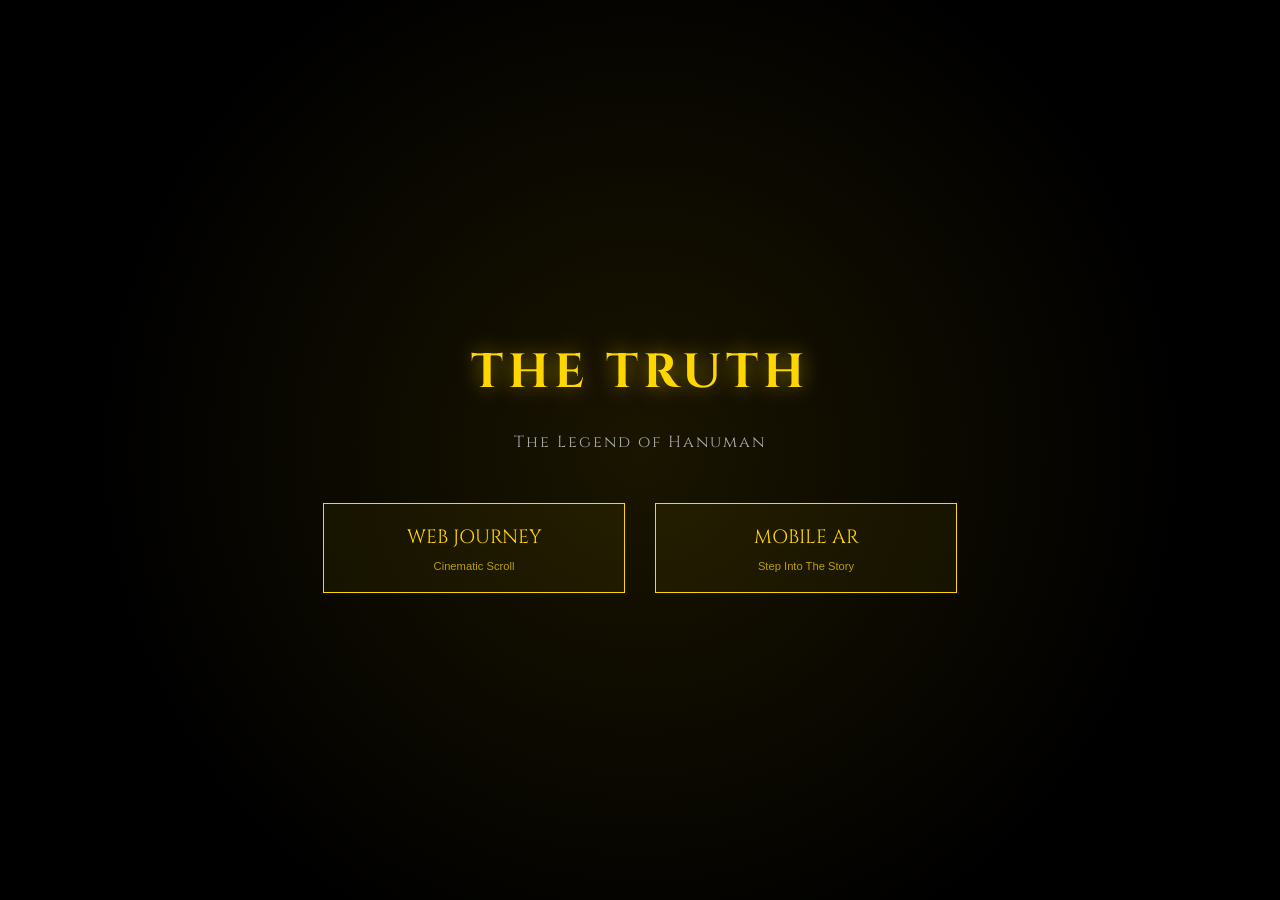
==== index.html @ b4ee8d06 "Final Polish 343" ====
<!DOCTYPE html>
<html lang="en">
<head>
    <meta charset="UTF-8">
    <meta name="viewport" content="width=device-width, initial-scale=1.0">
    <title>The Truth - The Legend of Hanuman</title>
    <link href="https://fonts.googleapis.com/css2?family=Cinzel:wght@700&display=swap" rel="stylesheet">
    <style>
        body {
            margin: 0;
            height: 100vh;
            background: #050505;
            display: flex;
            flex-direction: column;
            justify-content: center;
            align-items: center;
            font-family: 'Cinzel', serif;
            color: #FFD700;
            text-align: center;
            background-image: radial-gradient(circle at center, #1a1500 0%, #000000 70%);
        }
        h1 { font-size: 3rem; margin-bottom: 10px; letter-spacing: 5px; text-shadow: 0 0 20px rgba(255, 215, 0, 0.5); }
        p { margin-bottom: 50px; color: #aaa; letter-spacing: 2px; }
        
        .btn-container { display: flex; gap: 30px; flex-wrap: wrap; justify-content: center; }
        
        .choice-btn {
            padding: 20px 50px;
            border: 1px solid #FFD700;
            background: rgba(255, 215, 0, 0.05);
            color: #FFD700;
            font-size: 1.2rem;
            cursor: pointer;
            transition: all 0.4s;
            text-decoration: none;
            font-family: 'Cinzel', serif;
            display: flex;
            flex-direction: column;
            align-items: center;
            min-width: 200px;
        }
        
        .choice-btn:hover {
            background: #FFD700;
            color: #000;
            box-shadow: 0 0 30px rgba(255, 215, 0, 0.6);
            transform: translateY(-5px);
        }

        .btn-sub { font-size: 0.7rem; margin-top: 10px; opacity: 0.7; font-family: sans-serif; }
    </style>
</head>
<body>

    <h1>THE TRUTH</h1>
    <p>The Legend of Hanuman</p>

    <div class="btn-container">
        <a href="web.html" class="choice-btn">
            WEB JOURNEY
            <span class="btn-sub">Cinematic Scroll</span>
        </a>

        <a href="ar.html" class="choice-btn">
            MOBILE AR
            <span class="btn-sub">Step Into The Story</span>
        </a>
    </div>

</body>
</html>
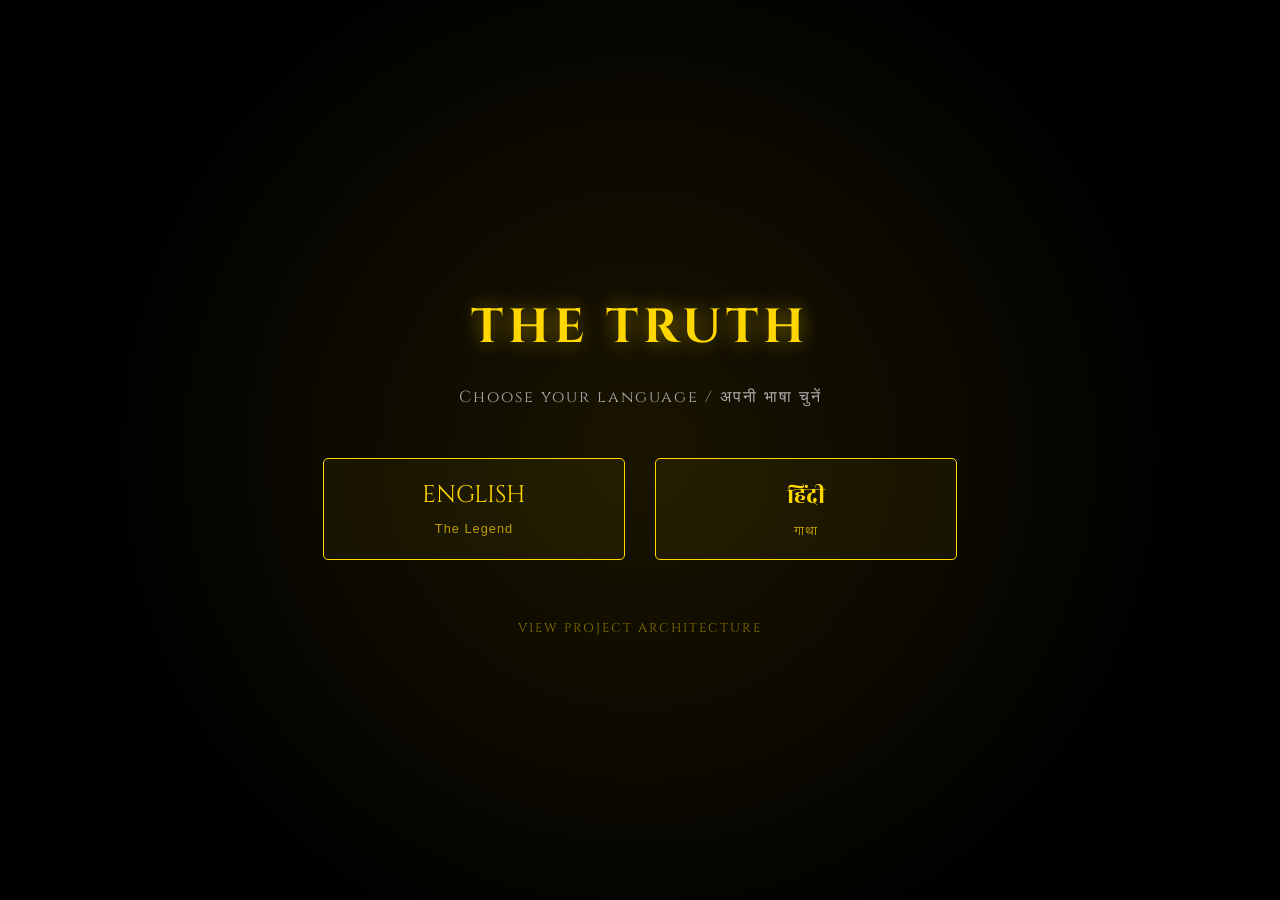
==== commit a4a856ef: "Added bilingual support (Hindi/English), AR gestures, and new audio logic" ====
--- a/index.html
+++ b/index.html
@@ -4,7 +4,10 @@
     <meta charset="UTF-8">
     <meta name="viewport" content="width=device-width, initial-scale=1.0">
     <title>The Truth - The Legend of Hanuman</title>
-    <link href="https://fonts.googleapis.com/css2?family=Cinzel:wght@700&display=swap" rel="stylesheet">
+    
+    <link rel="preconnect" href="https://fonts.googleapis.com">
+    <link href="https://fonts.googleapis.com/css2?family=Cinzel:wght@700&family=Rozha+One&display=swap" rel="stylesheet">
+    
     <style>
         body {
             margin: 0;
@@ -22,22 +25,25 @@
         h1 { font-size: 3rem; margin-bottom: 10px; letter-spacing: 5px; text-shadow: 0 0 20px rgba(255, 215, 0, 0.5); }
         p { margin-bottom: 50px; color: #aaa; letter-spacing: 2px; }
         
-        .btn-container { display: flex; gap: 30px; flex-wrap: wrap; justify-content: center; }
+        /* Container Logic */
+        .container { display: flex; gap: 30px; flex-wrap: wrap; justify-content: center; transition: opacity 0.5s; }
+        .hidden { display: none !important; opacity: 0; }
         
         .choice-btn {
             padding: 20px 50px;
             border: 1px solid #FFD700;
             background: rgba(255, 215, 0, 0.05);
             color: #FFD700;
-            font-size: 1.2rem;
+            font-size: 1.5rem;
             cursor: pointer;
             transition: all 0.4s;
-            text-decoration: none;
             font-family: 'Cinzel', serif;
             display: flex;
             flex-direction: column;
             align-items: center;
             min-width: 200px;
+            border-radius: 5px;
+            text-decoration: none;
         }
         
         .choice-btn:hover {
@@ -47,25 +53,88 @@
             transform: translateY(-5px);
         }
 
-        .btn-sub { font-size: 0.7rem; margin-top: 10px; opacity: 0.7; font-family: sans-serif; }
+        .hindi-font { font-family: 'Rozha One', serif; }
+        .btn-sub { font-size: 0.8rem; margin-top: 10px; opacity: 0.7; font-family: sans-serif; letter-spacing: 1px; }
+
+        /* Documentation Link */
+        .docs-link {
+            margin-top: 60px;
+            color: rgba(255, 215, 0, 0.5);
+            text-decoration: none;
+            font-size: 0.8rem;
+            letter-spacing: 2px;
+            border-bottom: 1px solid transparent;
+            transition: all 0.3s;
+            cursor: pointer;
+        }
+        .docs-link:hover { color: #FFD700; border-bottom: 1px solid #FFD700; }
     </style>
 </head>
 <body>
 
     <h1>THE TRUTH</h1>
-    <p>The Legend of Hanuman</p>
+    <p id="instruction-text">Choose your language / अपनी भाषा चुनें</p>
 
-    <div class="btn-container">
-        <a href="web.html" class="choice-btn">
-            WEB JOURNEY
-            <span class="btn-sub">Cinematic Scroll</span>
-        </a>
+    <div id="lang-selection" class="container">
+        <div class="choice-btn" onclick="selectLanguage('en')">
+            ENGLISH
+            <span class="btn-sub">The Legend</span>
+        </div>
 
-        <a href="ar.html" class="choice-btn">
-            MOBILE AR
-            <span class="btn-sub">Step Into The Story</span>
-        </a>
+        <div class="choice-btn hindi-font" onclick="selectLanguage('hi')">
+            हिंदी
+            <span class="btn-sub">गाथा</span>
+        </div>
     </div>
+
+    <div id="mode-selection" class="container hidden">
+        <div class="choice-btn" onclick="goToMode('web')">
+            SCROLL MODE
+            <span class="btn-sub">Relax & Read</span>
+        </div>
+
+        <div class="choice-btn" onclick="goToMode('ar')">
+            AR MODE
+            <span class="btn-sub">Walk Inside</span>
+        </div>
+    </div>
+
+    <a href="https://rexhav.github.io/TheTruthDocumentation/" target="_blank" class="docs-link">
+        VIEW PROJECT ARCHITECTURE
+    </a>
+
+    <script>
+        let selectedLang = 'en'; // Store user choice
+
+        function selectLanguage(lang) {
+            selectedLang = lang;
+            
+            // 1. Detect Device
+            const isMobile = /iPhone|Android|iPad/i.test(navigator.userAgent);
+            
+            if (isMobile) {
+                // If Mobile: Show Mode Selection (Web vs AR)
+                document.getElementById('lang-selection').classList.add('hidden');
+                document.getElementById('mode-selection').classList.remove('hidden');
+                
+                // Update instruction text based on language
+                const instruction = document.getElementById('instruction-text');
+                instruction.innerText = lang === 'hi' 
+                    ? "अनुभव चुनें (Choose Mode)" 
+                    : "Choose Experience Mode";
+                    
+            } else {
+                // If Desktop: Auto-redirect to Web
+                goToMode('web');
+            }
+        }
+
+        function goToMode(mode) {
+            // mode is either 'web' or 'ar'
+            console.log(`Going to ${mode} in ${selectedLang}`);
+            window.location.href = `${mode}.html?lang=${selectedLang}`;
+        }
+    </script>
 
 </body>
 </html>
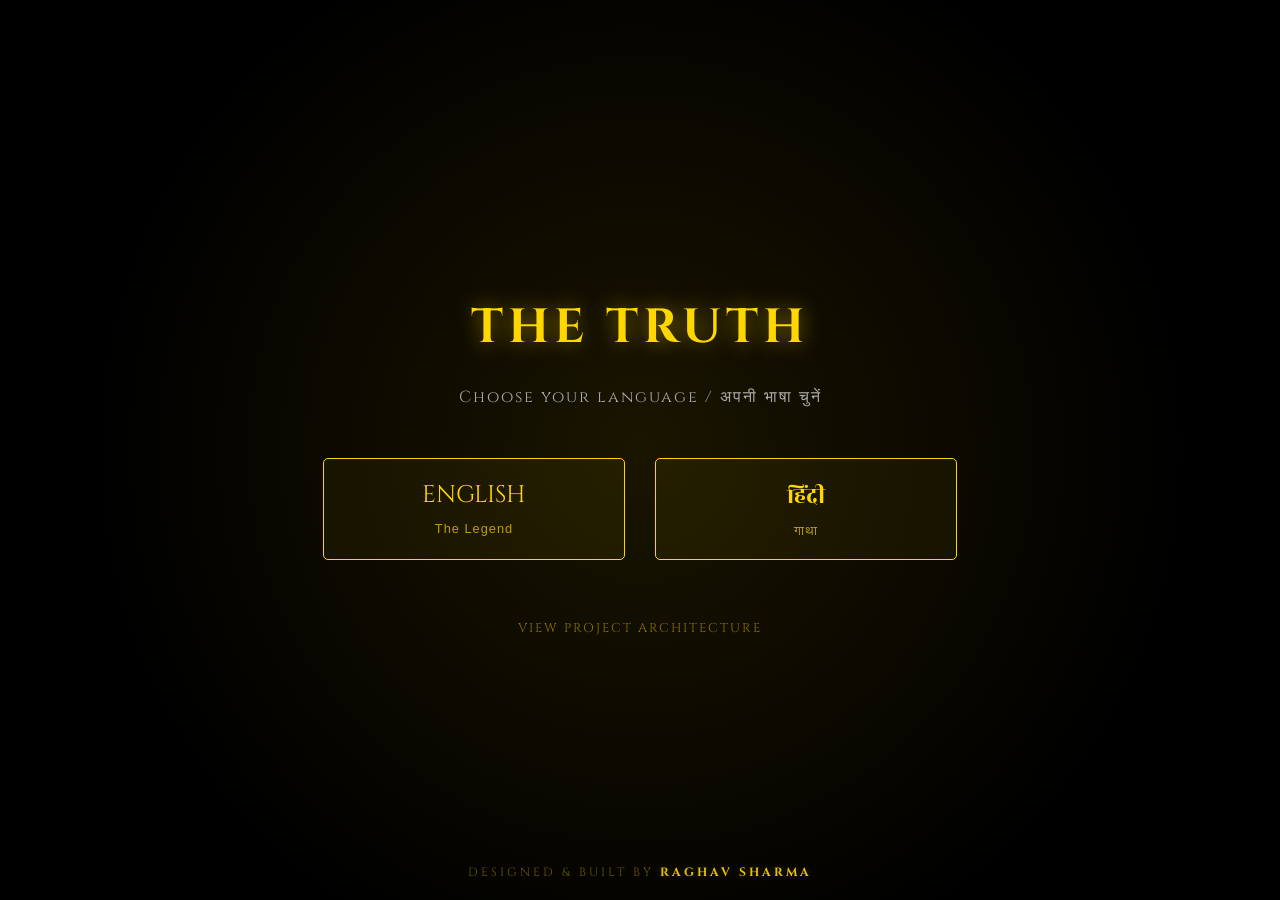
==== commit 4262a4a4: "Final Polish: Added creator credits, AR gestures, and Hindi fonts" ====
--- a/index.html
+++ b/index.html
@@ -68,6 +68,28 @@
             cursor: pointer;
         }
         .docs-link:hover { color: #FFD700; border-bottom: 1px solid #FFD700; }
+
+        /* 🔥 CREATOR SIGNATURE STYLES 🔥 */
+        .creator-credit {
+            position: fixed;
+            bottom: 20px;
+            width: 100%;
+            text-align: center;
+            font-family: 'Cinzel', serif;
+            font-size: 0.75rem;
+            color: rgba(255, 215, 0, 0.4); /* Faded Gold */
+            letter-spacing: 3px;
+            text-transform: uppercase;
+            pointer-events: none;
+            z-index: 100;
+        }
+
+        .creator-credit .highlight {
+            color: #FFD700;
+            font-weight: 700;
+            opacity: 0.9;
+            text-shadow: 0 0 10px rgba(255, 215, 0, 0.3);
+        }
     </style>
 </head>
 <body>
@@ -102,6 +124,10 @@
     <a href="https://rexhav.github.io/TheTruthDocumentation/" target="_blank" class="docs-link">
         VIEW PROJECT ARCHITECTURE
     </a>
+
+    <div class="creator-credit">
+        Designed & Built by <span class="highlight">RAGHAV SHARMA</span>
+    </div>
 
     <script>
         let selectedLang = 'en'; // Store user choice
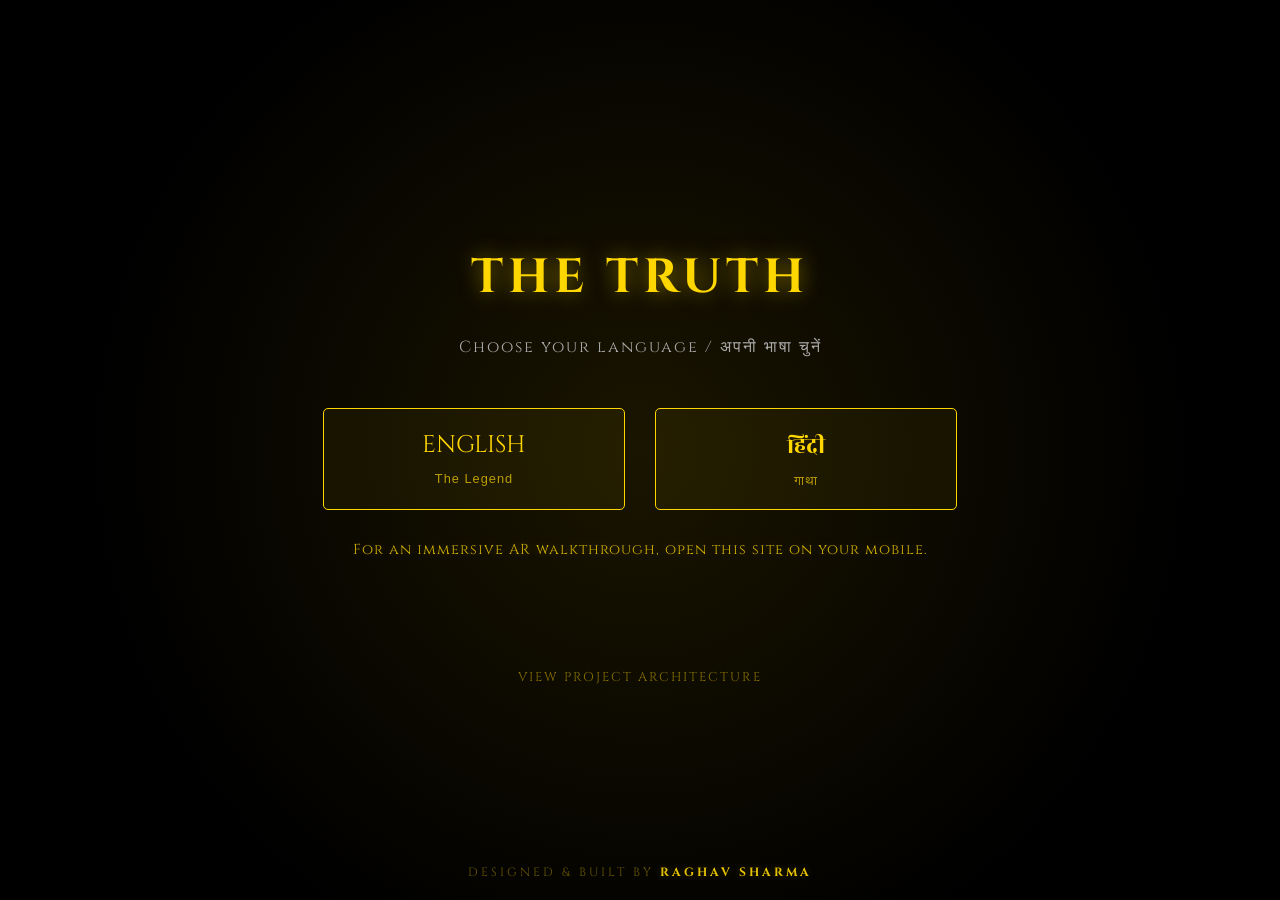
==== commit 80d4c880: "Final Polish v2 : Added creator credits, AR gestures, and Hindi fonts" ====
--- a/index.html
+++ b/index.html
@@ -90,6 +90,24 @@
             opacity: 0.9;
             text-shadow: 0 0 10px rgba(255, 215, 0, 0.3);
         }
+
+        /* 🔥 MOBILE HINT STYLE (DESKTOP ONLY) 🔥 */
+        #mobile-hint {
+            color: #FFD700;
+            font-family: 'Cinzel', serif;
+            font-size: 0.9rem;
+            margin-top: 30px;
+            letter-spacing: 1px;
+            opacity: 0.8;
+            text-shadow: 0 0 10px rgba(255, 215, 0, 0.3);
+            animation: pulse 3s infinite;
+        }
+        
+        @keyframes pulse {
+            0% { opacity: 0.6; }
+            50% { opacity: 1; }
+            100% { opacity: 0.6; }
+        }
     </style>
 </head>
 <body>
@@ -108,6 +126,10 @@
             <span class="btn-sub">गाथा</span>
         </div>
     </div>
+
+    <p id="mobile-hint" class="hidden">
+        For an immersive AR walkthrough, open this site on your mobile.
+    </p>
 
     <div id="mode-selection" class="container hidden">
         <div class="choice-btn" onclick="goToMode('web')">
@@ -132,11 +154,16 @@
     <script>
         let selectedLang = 'en'; // Store user choice
 
+        // 1. Detect Device Immediately
+        const isMobile = /iPhone|Android|iPad/i.test(navigator.userAgent);
+        
+        // 2. If Desktop -> Show the AR Hint
+        if (!isMobile) {
+            document.getElementById('mobile-hint').classList.remove('hidden');
+        }
+
         function selectLanguage(lang) {
             selectedLang = lang;
-            
-            // 1. Detect Device
-            const isMobile = /iPhone|Android|iPad/i.test(navigator.userAgent);
             
             if (isMobile) {
                 // If Mobile: Show Mode Selection (Web vs AR)
@@ -156,7 +183,6 @@
         }
 
         function goToMode(mode) {
-            // mode is either 'web' or 'ar'
             console.log(`Going to ${mode} in ${selectedLang}`);
             window.location.href = `${mode}.html?lang=${selectedLang}`;
         }
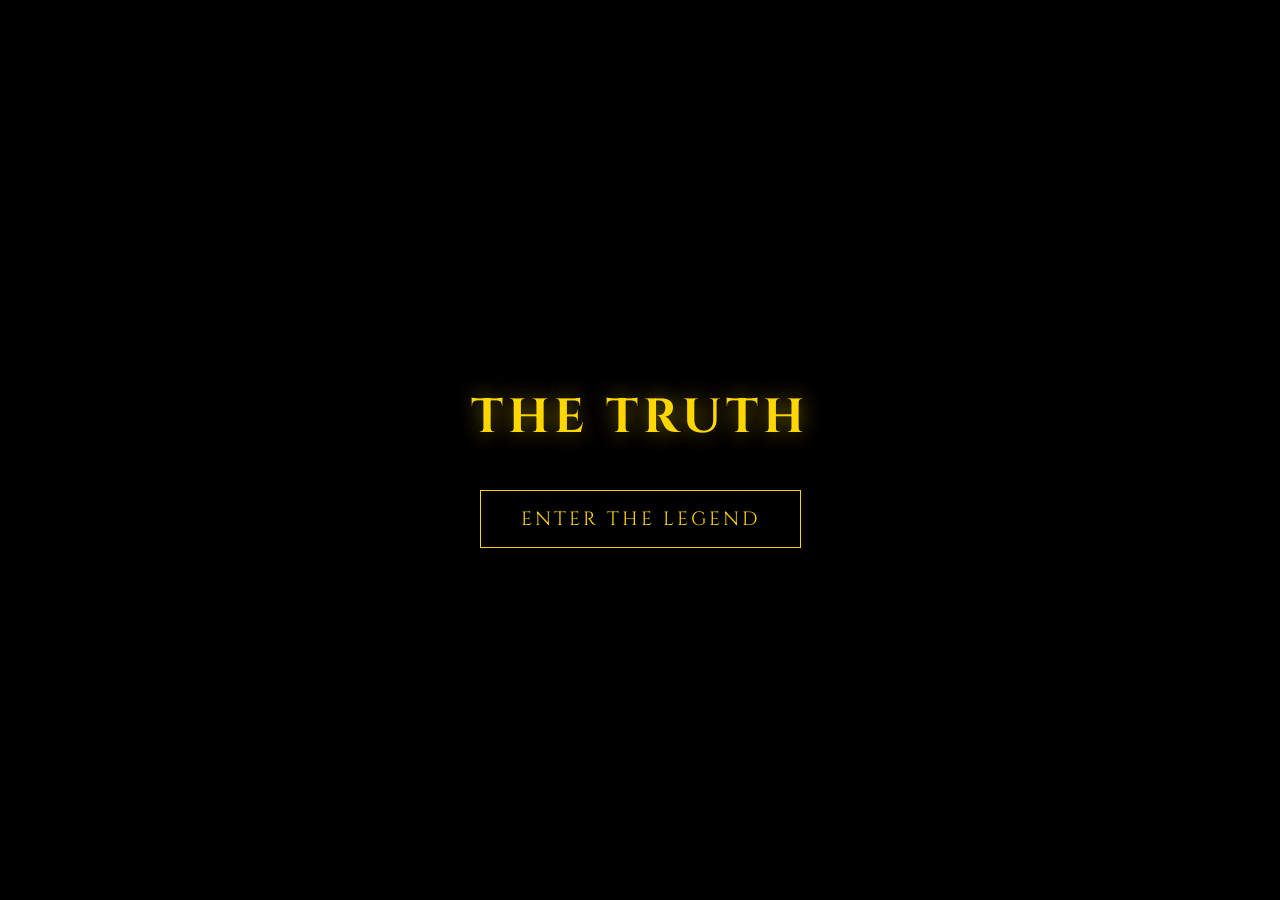
==== commit 0360e4dd: "Major Release: Cinematic Intro, VR Mode, iOS Support & Final Polish" ====
--- a/index.html
+++ b/index.html
@@ -4,6 +4,9 @@
     <meta charset="UTF-8">
     <meta name="viewport" content="width=device-width, initial-scale=1.0">
     <title>The Truth - The Legend of Hanuman</title>
+    
+    <meta property="og:title" content="The Truth: A Hanuman AR Experience">
+    <meta property="og:description" content="Walk into the legend. A bilingual immersive journey into the Ramayana using WebAR. Designed by Raghav Sharma.">
     
     <link rel="preconnect" href="https://fonts.googleapis.com">
     <link href="https://fonts.googleapis.com/css2?family=Cinzel:wght@700&family=Rozha+One&display=swap" rel="stylesheet">
@@ -21,11 +24,73 @@
             color: #FFD700;
             text-align: center;
             background-image: radial-gradient(circle at center, #1a1500 0%, #000000 70%);
-        }
+            overflow: hidden; /* Prevent scrolling during intro */
+        }
+
+        /* --- CINEMATIC INTRO OVERLAY --- */
+        #intro-overlay {
+            position: fixed;
+            top: 0; left: 0;
+            width: 100vw; height: 100vh;
+            background: #000;
+            z-index: 9999;
+            display: flex;
+            justify-content: center;
+            align-items: center;
+            transition: opacity 1.5s ease-out;
+        }
+
+        #intro-video {
+            position: absolute;
+            top: 0; left: 0;
+            width: 100%; height: 100%;
+            object-fit: cover;
+            opacity: 0; /* Hidden until played */
+            transition: opacity 0.8s;
+        }
+
+        #intro-content {
+            position: relative;
+            z-index: 10;
+            text-align: center;
+            transition: opacity 0.5s;
+        }
+
+        .intro-title {
+            font-size: 3rem;
+            letter-spacing: 5px;
+            margin-bottom: 40px;
+            text-shadow: 0 0 20px rgba(255, 215, 0, 0.5);
+            animation: glow 3s infinite alternate;
+        }
+
+        #enter-experience-btn {
+            padding: 15px 40px;
+            background: transparent;
+            border: 1px solid #FFD700;
+            color: #FFD700;
+            font-family: 'Cinzel', serif;
+            font-size: 1.2rem;
+            letter-spacing: 3px;
+            cursor: pointer;
+            transition: all 0.3s;
+            text-transform: uppercase;
+        }
+
+        #enter-experience-btn:hover {
+            background: #FFD700;
+            color: #000;
+            box-shadow: 0 0 30px rgba(255, 215, 0, 0.6);
+        }
+
+        /* Helper to hide overlay */
+        .fade-out { opacity: 0; pointer-events: none; }
+
+
+        /* --- MAIN SITE STYLES --- */
         h1 { font-size: 3rem; margin-bottom: 10px; letter-spacing: 5px; text-shadow: 0 0 20px rgba(255, 215, 0, 0.5); }
         p { margin-bottom: 50px; color: #aaa; letter-spacing: 2px; }
         
-        /* Container Logic */
         .container { display: flex; gap: 30px; flex-wrap: wrap; justify-content: center; transition: opacity 0.5s; }
         .hidden { display: none !important; opacity: 0; }
         
@@ -56,7 +121,6 @@
         .hindi-font { font-family: 'Rozha One', serif; }
         .btn-sub { font-size: 0.8rem; margin-top: 10px; opacity: 0.7; font-family: sans-serif; letter-spacing: 1px; }
 
-        /* Documentation Link */
         .docs-link {
             margin-top: 60px;
             color: rgba(255, 215, 0, 0.5);
@@ -69,7 +133,6 @@
         }
         .docs-link:hover { color: #FFD700; border-bottom: 1px solid #FFD700; }
 
-        /* 🔥 CREATOR SIGNATURE STYLES 🔥 */
         .creator-credit {
             position: fixed;
             bottom: 20px;
@@ -77,7 +140,7 @@
             text-align: center;
             font-family: 'Cinzel', serif;
             font-size: 0.75rem;
-            color: rgba(255, 215, 0, 0.4); /* Faded Gold */
+            color: rgba(255, 215, 0, 0.4);
             letter-spacing: 3px;
             text-transform: uppercase;
             pointer-events: none;
@@ -91,7 +154,6 @@
             text-shadow: 0 0 10px rgba(255, 215, 0, 0.3);
         }
 
-        /* 🔥 MOBILE HINT STYLE (DESKTOP ONLY) 🔥 */
         #mobile-hint {
             color: #FFD700;
             font-family: 'Cinzel', serif;
@@ -108,9 +170,25 @@
             50% { opacity: 1; }
             100% { opacity: 0.6; }
         }
+        @keyframes glow {
+            from { text-shadow: 0 0 10px #FFD700; }
+            to { text-shadow: 0 0 30px #FFD700, 0 0 10px white; }
+        }
     </style>
 </head>
 <body>
+
+    <div id="intro-overlay">
+        <video id="intro-video" playsinline>
+            <source src="assets/videos/intro.mp4" type="video/mp4">
+        </video>
+        
+        <div id="intro-content">
+            <h1 class="intro-title">THE TRUTH</h1>
+            <button id="enter-experience-btn">ENTER THE LEGEND</button>
+        </div>
+    </div>
+
 
     <h1>THE TRUTH</h1>
     <p id="instruction-text">Choose your language / अपनी भाषा चुनें</p>
@@ -152,12 +230,30 @@
     </div>
 
     <script>
-        let selectedLang = 'en'; // Store user choice
-
-        // 1. Detect Device Immediately
+        // --- 🎬 INTRO LOGIC ---
+        const introOverlay = document.getElementById('intro-overlay');
+        const introVideo = document.getElementById('intro-video');
+        const enterBtn = document.getElementById('enter-experience-btn');
+        const introContent = document.getElementById('intro-content');
+
+        enterBtn.addEventListener('click', () => {
+            introContent.style.opacity = '0'; // Hide button
+            introVideo.style.opacity = '1';   // Show video player
+            introVideo.play();                // Play with sound
+        });
+
+        introVideo.addEventListener('ended', () => {
+            introOverlay.classList.add('fade-out'); // Fade overlay
+            setTimeout(() => {
+                introOverlay.style.display = 'none'; // Remove from layout
+            }, 1500);
+        });
+
+        // --- EXISTING LOGIC ---
+        let selectedLang = 'en'; 
+
         const isMobile = /iPhone|Android|iPad/i.test(navigator.userAgent);
         
-        // 2. If Desktop -> Show the AR Hint
         if (!isMobile) {
             document.getElementById('mobile-hint').classList.remove('hidden');
         }
@@ -166,18 +262,15 @@
             selectedLang = lang;
             
             if (isMobile) {
-                // If Mobile: Show Mode Selection (Web vs AR)
                 document.getElementById('lang-selection').classList.add('hidden');
                 document.getElementById('mode-selection').classList.remove('hidden');
                 
-                // Update instruction text based on language
                 const instruction = document.getElementById('instruction-text');
                 instruction.innerText = lang === 'hi' 
                     ? "अनुभव चुनें (Choose Mode)" 
                     : "Choose Experience Mode";
                     
             } else {
-                // If Desktop: Auto-redirect to Web
                 goToMode('web');
             }
         }
